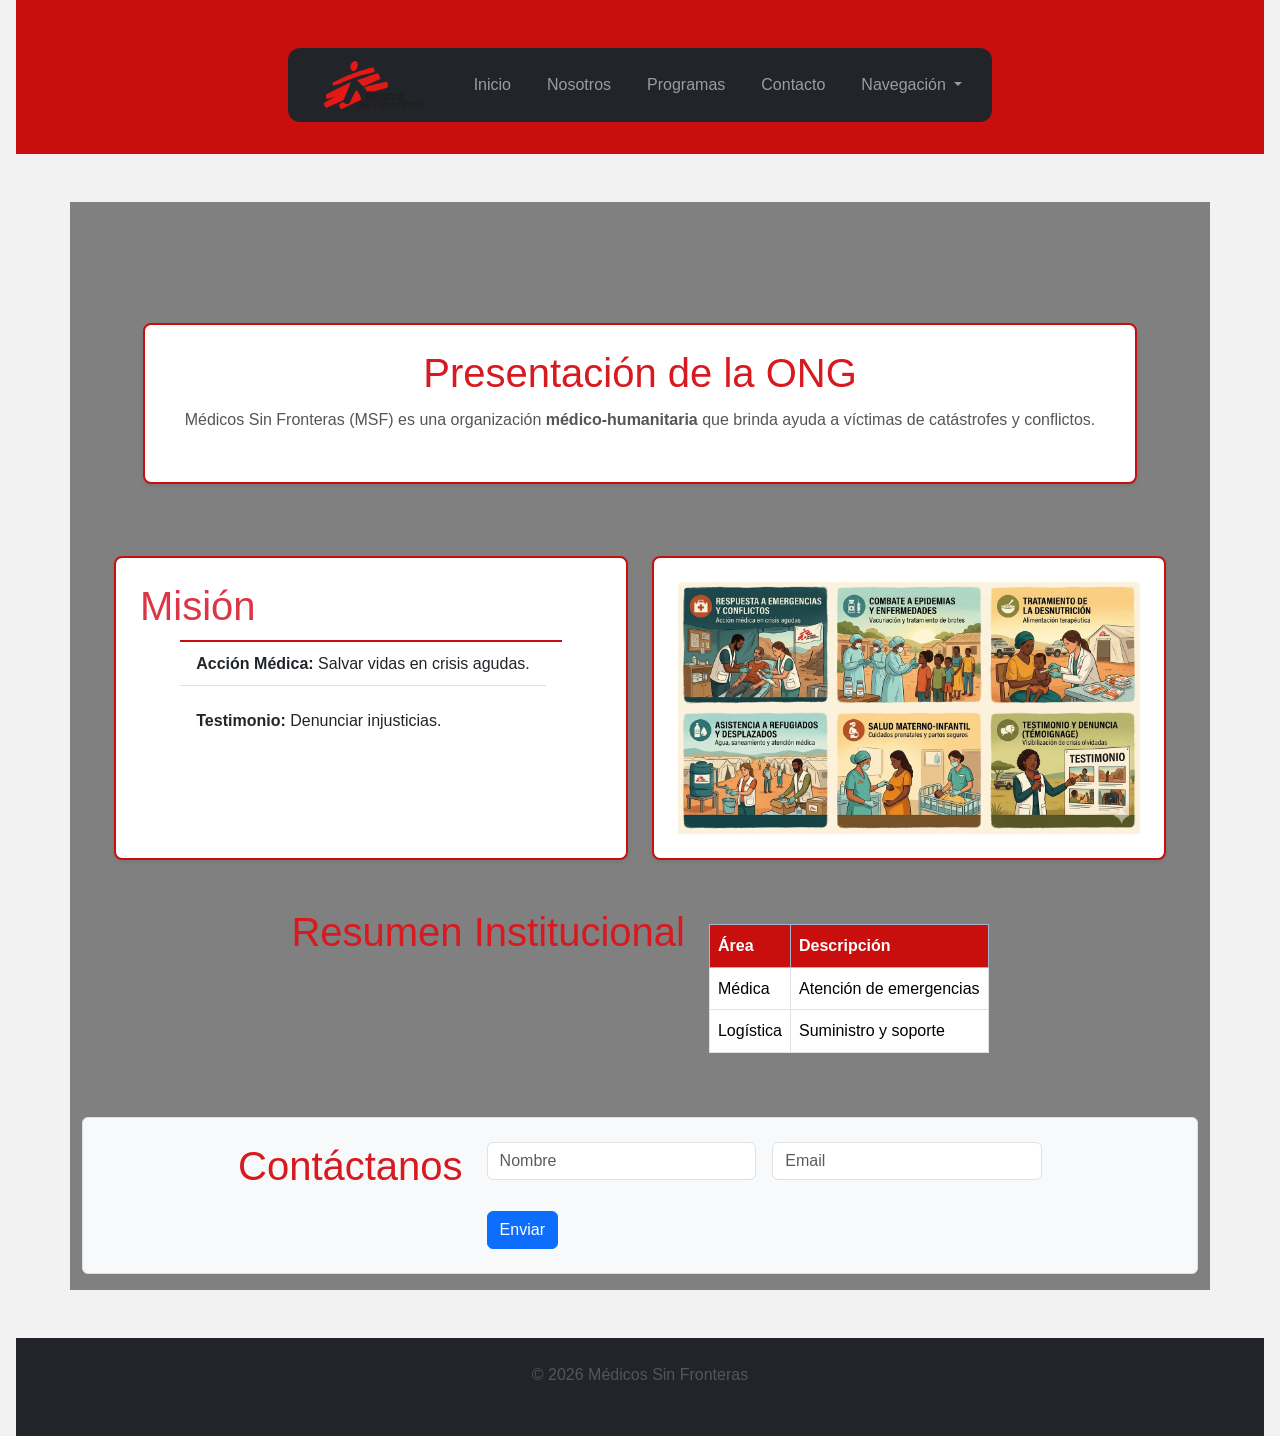
==== index.html @ 0ba84899 "### Cambios actuales en index.html 20:05hs. - Reubique el logo dentro del enlace de la marca (`<a cl" ====
<!DOCTYPE html>
<html lang="es">
<head>
    <meta charset="UTF-8">
    <meta name="viewport" content="width=device-width, initial-scale=1.0">
    <link href="https://cdn.jsdelivr.net/npm/bootstrap@5.3.3/dist/css/bootstrap.min.css" rel="stylesheet">
    <link rel="stylesheet" href="css/estilos.css">
    <title>Inicio MSF</title>
</head>
<body>

    <header>
        <nav class="navbar navbar-expand-lg bg-dark navbar-dark">
            <div class="container">
                <a class="navbar-brand ms-2" href="#">
                    <img src="imagenes/msf_logo.svg" alt="Logo MSF" width="100">
                </a>
                <button class="navbar-toggler" type="button" data-bs-toggle="collapse" data-bs-target="#navbarNav">
                    <span class="navbar-toggler-icon"></span>
                </button>
                <div class="collapse navbar-collapse" id="navbarNav">
                    <ul class="navbar-nav ms-auto">
                        <li class="nav-item"><a class="nav-link" href="index.html">Inicio</a></li>
                        <li class="nav-item"><a class="nav-link" href="nosotros.html">Nosotros</a></li>
                        <li class="nav-item"><a class="nav-link" href="programas.html">Programas</a></li>
                         <li class="nav-item"><a class="nav-link" href="contacto.html">Contacto</a>
                            </li>
                            <li class="nav-item dropdown">
                                <a class="nav-link dropdown-toggle" href="#" role="button" data-bs-toggle="dropdown"
                                    aria-expanded="false">
                                    Navegación
                                </a>
                                <ul class="dropdown-menu">
                                    <li><a class="dropdown-item" href="#PresentacionONG">Quienes somos</a></li>
                                    <li><a class="dropdown-item" href="#MisionONG">Que hacemos</a></li>
                                    <li><a class="dropdown-item" href="#ResumenAreasDeTrabajo">Ver Areas de Trabajo</a>
                                    </li>
                    </ul>
                </div>
            </div>
        </nav>
    </header>

    <!-- Contenedor General con ancho máximo -->
    <main class="container my-5">
        
        <h1 class="text-center mb-5">Medicos sin fronteras AR</h1>

        <article>
            <section id="PresentacionONG" class="mb-5">
                <div class="card p-4 shadow-sm">
                    <h2 class="text-center">Presentación de la ONG</h2>
                    <p>Médicos Sin Fronteras (MSF) es una organización <strong>médico-humanitaria</strong> que brinda ayuda a víctimas de catástrofes y conflictos.</p>
                </div>
            </section>

            <section id="MisionONG" class="mb-5">
                <div class="row">
                    <div class="col-md-6">
                        <div class="card p-4 h-100 shadow-sm">
                            <h2 class="text-danger">Misión</h2>
                            <ul class="list-group list-group-flush">
                                <li class="list-group-item"><strong>Acción Médica:</strong> Salvar vidas en crisis agudas.</li>
                                <li class="list-group-item"><strong>Testimonio:</strong> Denunciar injusticias.</li>
                            </ul>
                        </div>
                    </div>
                    <!-- Ejemplo de tarjeta para imagen -->
                    <div class="col-md-6">
                        <div class="card h-100 shadow-sm">
                            <img src="imagenes/Gemini_Generated_Image_sma0mtsma0mtsma0.png" class="card-img-top" alt="Áreas de trabajo">
                        </div>
                    </div>
                </div>
            </section>
        </article>

        <section id="TablaInfo" class="mb-5">
            <h2 class="text-center">Resumen Institucional</h2>
            <div class="table-responsive">
                <table class="table table-bordered table-hover mt-3">
                    <thead class="table-primary">
                        <tr><th>Área</th><th>Descripción</th></tr>
                    </thead>
                    <tbody>
                        <tr><td>Médica</td><td>Atención de emergencias</td></tr>
                        <tr><td>Logística</td><td>Suministro y soporte</td></tr>
                    </tbody>
                </table>
            </div>
        </section>

        <section id="Contacto" class="bg-light p-4 rounded border">
            <h2 class="text-center">Contáctanos</h2>
            <form class="row g-3">
                <div class="col-md-6"><input type="text" class="form-control" placeholder="Nombre"></div>
                <div class="col-md-6"><input type="email" class="form-control" placeholder="Email"></div>
                <div class="col-12"><button type="submit" class="btn btn-primary">Enviar</button></div>
            </form>
        </section>

    </main>

    <footer class="bg-dark text-white text-center py-4">
        <p>© 2026 Médicos Sin Fronteras</p>
    </footer>

    <script src="https://cdn.jsdelivr.net/npm/bootstrap@5.3.3/dist/js/bootstrap.bundle.min.js"></script>
</body>
</html>
---- css/estilos.css ----
/* Fuente Oswald*/
@font-face {
  font-family: 'Oswald';
  src: url('../assets/fonts/Oswald/Oswald-VariableFont_wght.ttf') format('truetype');
  font-weight: 200 700; /* Soporta todos los grosores del archivo variable */
  font-style: normal;
  font-display: swap;
}

/*Integrante 2: Header, navegación (incluyendo :hover) y footer.*/

:root {
    --color-primario: #c90e0e;    
    --color-secundario: #7e0909;  
    --color-acento: #ff1100;      
    --color-fondo: #808080;       
    --color-texto: #1A1A1A;       
    --fuente-principal: 'Roboto', sans-serif;
}




* {
    /*Integrante 1: Reset*/
    box-sizing: border-box;
    margin: 0;
    padding: 0;
}

body {
    font-family: var(--fuente-principal);
    font-size: 16px;
    line-height: 1.6;
    
    /*Elimine el max-widt para agrandar la pagina.*/

    margin: 0 auto;
    padding: 0 1rem;
    background-color: var(--color-fondo);
    color: var(--color-texto);

    overflow-x: hidden; /*Para evitar scroll horizontal.*/
}

header {
    background-color: var(--color-primario);
    color: #ffffff;
    padding: 2rem;
    text-align: center;
    border-bottom: 4px solid var(--main-color-acento);

    /*Integrante 3: Espaciado y box model. Flexbox.*/
    display:flex;
    align-items:center; /*Centra verticalmente. */
    justify-content:center; /*Centra horizontalmente. */
    gap:20px; /*Espacio entre logo y texto.*/
}

header h1 { /* Integrante 2: Header */
    font-size: 2.5rem;
    margin-bottom: 1rem;

    /*Integrante 3: Espaciado y box model. Flexbox.*/
    display: flex;
}

nav { /* Integrante 2: Navegación (incluyendo :hover) */
    margin-top: 1rem;
    padding: 1rem;
    background-color: rgba(255, 255, 255, 0.1);
    text-align: center; 
}

nav ul { /* Integrante 2: Navegación (incluyendo :hover) */
    list-style: none;
    padding: 0;
}

nav li { /* Integrante 2: Navegación (incluyendo :hover) */
    display: inline-block; 
    margin: 0 10px;        
}

nav a { /* Integrante 2: Navegación (incluyendo :hover) */
    text-decoration: none;
    color: #ffffff;
    font-weight: bold;
    padding: 0.5rem 1rem;
    transition: background-color 0.3s ease;
    display: inline-block; 

    /*Integrante 3: Espaciado y box model.*/
    display: flex;
}


nav a:hover {
    background-color: var(--color-acento);
    border-radius: 4px;
}

footer {
    background-color: var(--color-secundario);
    color: #ffffff;
    padding: 2rem;
    text-align: center;
    margin-top: 3rem;

    display:flex;
    justify-content:center;
    align-items:center;
    gap:20px;
}

footer a { /* Integrante 2: Footer */
    color: #ffffff;
    text-decoration: none;
    display: inline-block;
    margin: 0.5rem;
    font-weight: 700;
}

footer a:hover {
    color: var(--color-acento);
}


main {
    /*Integrantes 3. Color.*/
	background-color: var(--color-fondo);
    color: var(--color-texto);

    /*Integrantes 3. Espaciado y box model.*/
    margin: auto;
    padding: 1rem;
    max-width: auto;
}

img {
    max-width: 100%;
    height: auto;
}

section, article, aside {
    /*Integrantes 3. Espaciado y box model.*/
    margin: auto; /*Centra el contenido.*/
    padding: 0 1rem;
    flex-wrap:wrap;
    gap:1.5rem;
    justify-content:center;

    display: flex;
}

.Programas-Iniciativas {
    /*Integrantes 3. Color.*/
    background-color: white;
    color: var(--color-texto);

    /*Integrantes 3. Espaciado y box model.*/
    display:flex;
    flex-wrap:wrap;
    gap:20px;
    justify-content:center;
}
.card {
    /*Integrante 3: Espaciado y box model.*/
    flex:1 1 350px;
    padding:1.5rem;
    border:2px solid var(--color-primario);
    border-radius:8px;

    display: flex;
}

.card p,
.card h2,
.card h3{
    overflow-wrap: break-word;
}

h1{
    /*Integrantes 3. Tipografía, y color de heading.*/
	font-size: 3em;
    color: var(--color-fondo);
} 

h2 {
    /*Integrantes 3. Tipografía, y color de heading.*/
	font-size: clamp(1.5rem, 4vw, 2.5rem); /*clamp() = cambia el tamaño segun la pantalla.*/
	color: var(--color-primario);
} 

h3 {
    /*Integrantes 3. Tipografía, y color de heading.*/
	font-size: clamp(1.5rem, 4vw, 2.5rem); /*clamp() = cambia el tamaño segun la pantalla.*/
}

p, ol, ul{
    /*Integrantes 3. Espaciado y box model. */
	margin: 0 auto;
    padding: 0 1rem;
}

li{
    /*Para evitar que las listas sean muy largas. Como contienen muchos parrafos, en movil se vera mejor asi.*/
    line-height: 1.7;
    margin-bottom: .8rem;
}


/*Integrantes 3. Para el titulo. Del archivo "programas.html".*/
.DefinicionDe_enfermedades{
    /*Integrantes 3. Espaciado y box model. Este es el contenedor principal. */
    max-width: 900px;
    margin: 2em auto;
    padding: 2em;

    /*Integrantes 3. Tipografía, y color.*/
    border-radius: var(--color-secundario);
}

.DefinicionDe_enfermedades h3 {
    /*Tipografía, y color. Espaciado. */
    text-align: center;
    font-size: 2rem;
    margin-bottom: 1em;
    color: #1f3c88;
    border-bottom: 2px solid var(--color-secundario); /*La linea que separa, abajo de "obtener más información ..." */
    padding-bottom: 0.5em;
}
.DefinicionDe_enfermedades p {
    text-align: center;
    margin-bottom: 2em;
}
.DefinicionDe_enfermedades a {
    /* Color.  */
    color: #0066cc;
    text-decoration: none; /*Cuando pasas por el cursor, aparece una linea por debajo de las letras.*/
}
.DefinicionDe_enfermedades a:hover{
    text-decoration: underline;
}


.DefinicionDe_enfermedades dl{
    /*Tipografía, y color. Espaciado. Flexbox. */
    display: flex;
    flex-direction: column;
    gap: 1.5em;
}

.DefinicionDe_enfermedades dt{
    /*Tipografía, y color. Espaciado.*/
    font-size: 1.2rem;
    font-weight: bold;
    color: #2c3e50;
    margin-bottom: 0.2em;
}

.DefinicionDe_enfermedades dd{
    /*Tipografía, y color. Espaciado.*/
    margin-left: 0;
    padding: 1em;
    background-color: var(--color-fondo);
    border-left: 5px solid #1f3c88;
    border-radius: 8px;
    color: #444;
}

.DefinicionDe_enfermedades dd:hover{
    /* Efecto al pasar el mouse, por las definiciones. */
    transform: translateX(5px);
    transition: 0.3s; /*El tiempo que se expande el contenido.S*/
    color: white;
}


/*Para la función de javascript del boton oscuro: al dar clik, todo la pagina entra en modo oscuro..*/
.dark-mode {
    background-color: #1e1e1e;
    color: white;
}

.dark-mode .card {
    background-color: #2d2d2d;
    color: white;
}

.dark-mode .form-control {
    background-color: #444;
    color: white;
    border-color: #666;
}

.dark-mode .form-control::placeholder {
    color: #bbb;
}





/* Integrante 4: Personalización Bootstrap */

.navbar{
    border-radius: 12px;
}

.table th{
    background-color: var(--color-primario);
    color: white;
}

button{
    background-color: var(--color-primario);
    color: white;
    border: none;
    border-radius: 8px;
    padding: 10px 20px;
}

button:hover{
    background-color: #a50c0c;
}

.badge{
    font-size: 0.9rem;
    padding: 8px 12px;
}



/* Bootstrap - personalizaciones del integrante 2*/
.btn-ong {
    background-color: var(--color-principal, #750606); /* Color rojo oscuro de ejemplo */
    color: white; /* Color del texto */
    border: none;
    transition: background-color 0.3s ease;
}

/* Efecto al pasar el mouse por encima (hover) */
.btn-ong:hover {
    background-color: #a81c1c; /* Un rojo más oscuro para el hover */
    color: white;
}

.tabla-programas{
    width:100%;
    border-collapse:collapse;
    margin-top:30px;
    background:white;
}

.tabla-programas th{
    background:#c8102e;
    color:white;
    padding:15px;
    text-align:left;
}

.tabla-programas td{
    padding:15px;
    border:1px solid #d9d9d9;
}

.tabla-programas tbody tr:nth-child(even){
    background:#f5f5f5;
}

.tabla-programas tfoot{
    font-weight:bold;
    background:#efefef;

}

body{
    font-family: Arial, sans-serif;
    background-color:#f2f2f2;
}

.formulario{
    width:500px;
    margin:50px auto;
    background:white;
    padding:30px;
    border-radius:10px;
    box-shadow:0 4px 10px rgba(0,0,0,0.15);
}

h2{
    color:#d71920;
    margin-bottom:10px;
}

p{
    color:#555;
    margin-bottom:25px;
}

label{
    display:block;
    margin-bottom:5px;
    font-weight:bold;
}

input,
select,
textarea{
    width:100%;
    padding:12px;
    margin-bottom:15px;
    border:1px solid #ccc;
    border-radius:5px;
    box-sizing:border-box;
}

textarea{
    resize:vertical;
}

button{
    background:#d71920;
    color:white;
    border:none;
    padding:12px 20px;
    border-radius:5px;
    cursor:pointer;
    font-size:16px;
}

button:hover{
    background:#b31318;
}
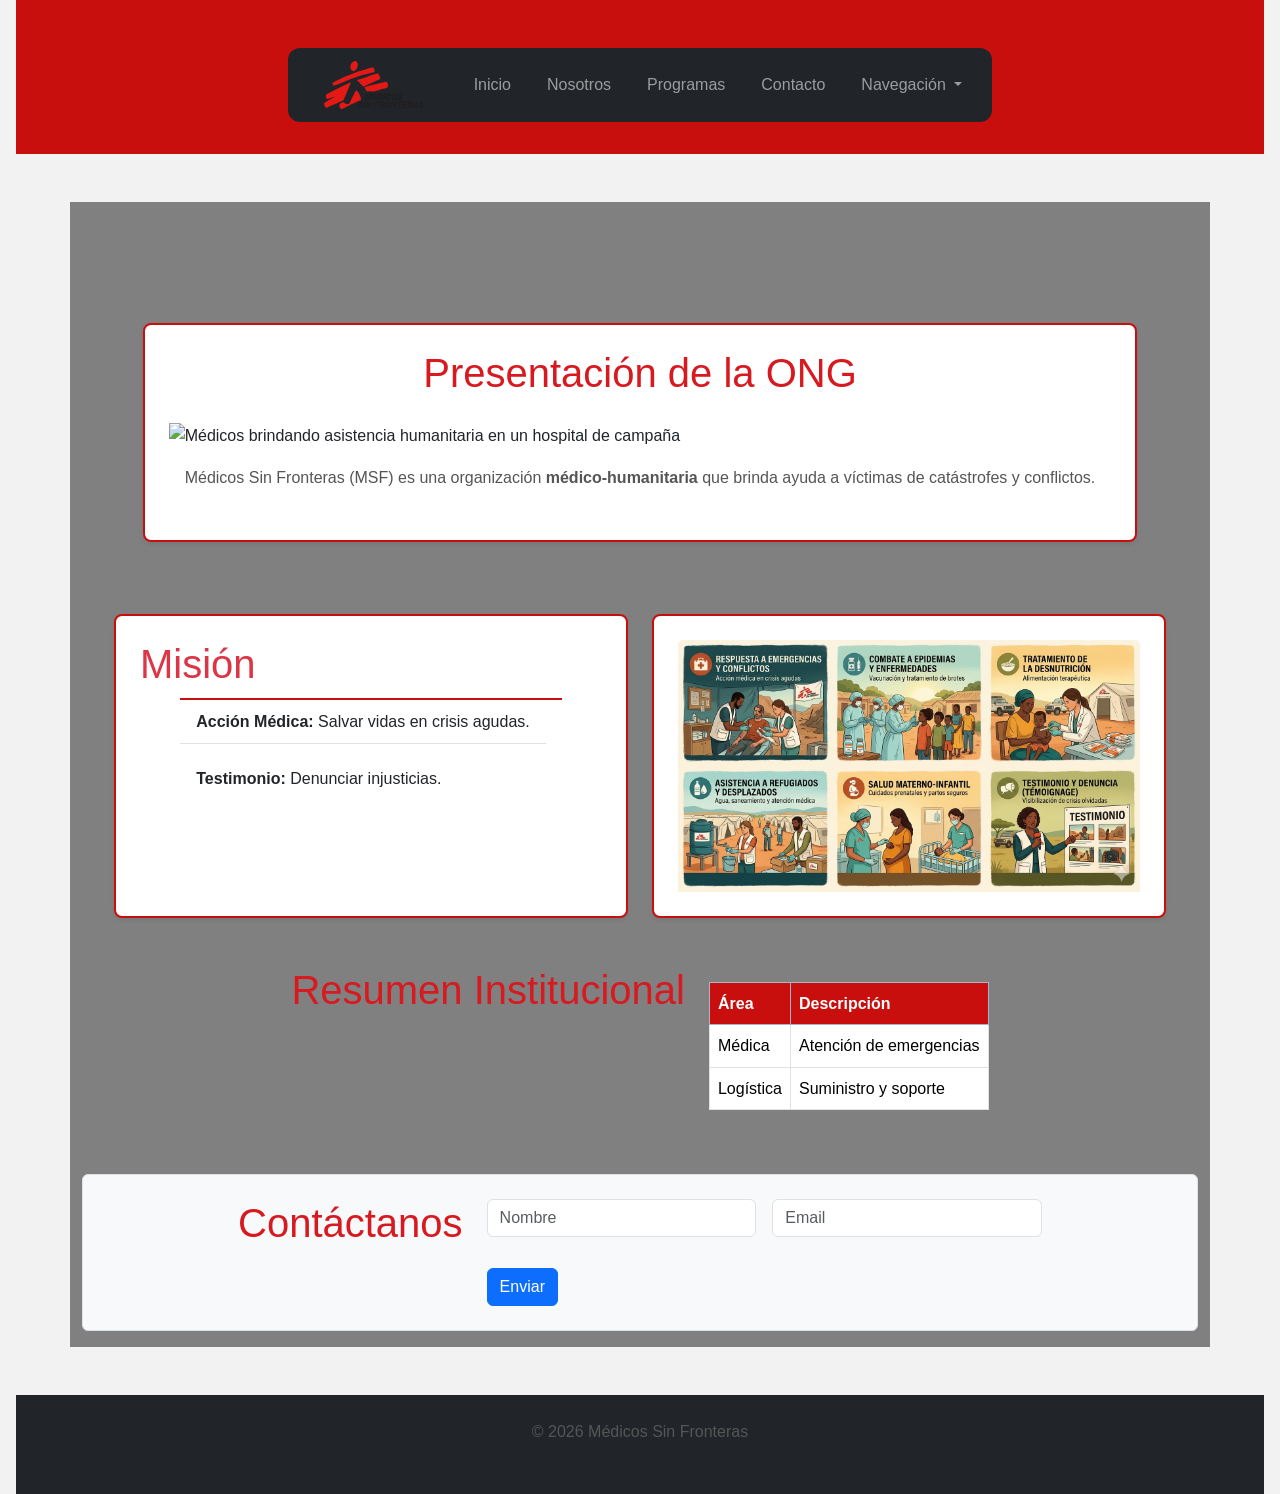
==== commit d3daa700: "feat: Añadi una imagen a la sección de presentación de la ONG en index.html" ====
--- a/index.html
+++ b/index.html
@@ -50,6 +50,7 @@
             <section id="PresentacionONG" class="mb-5">
                 <div class="card p-4 shadow-sm">
                     <h2 class="text-center">Presentación de la ONG</h2>
+                    <img src="https://picsum.photos/id/1011/600/400" alt="Médicos brindando asistencia humanitaria en un hospital de campaña" class="img-fluid my-3">
                     <p>Médicos Sin Fronteras (MSF) es una organización <strong>médico-humanitaria</strong> que brinda ayuda a víctimas de catástrofes y conflictos.</p>
                 </div>
             </section>
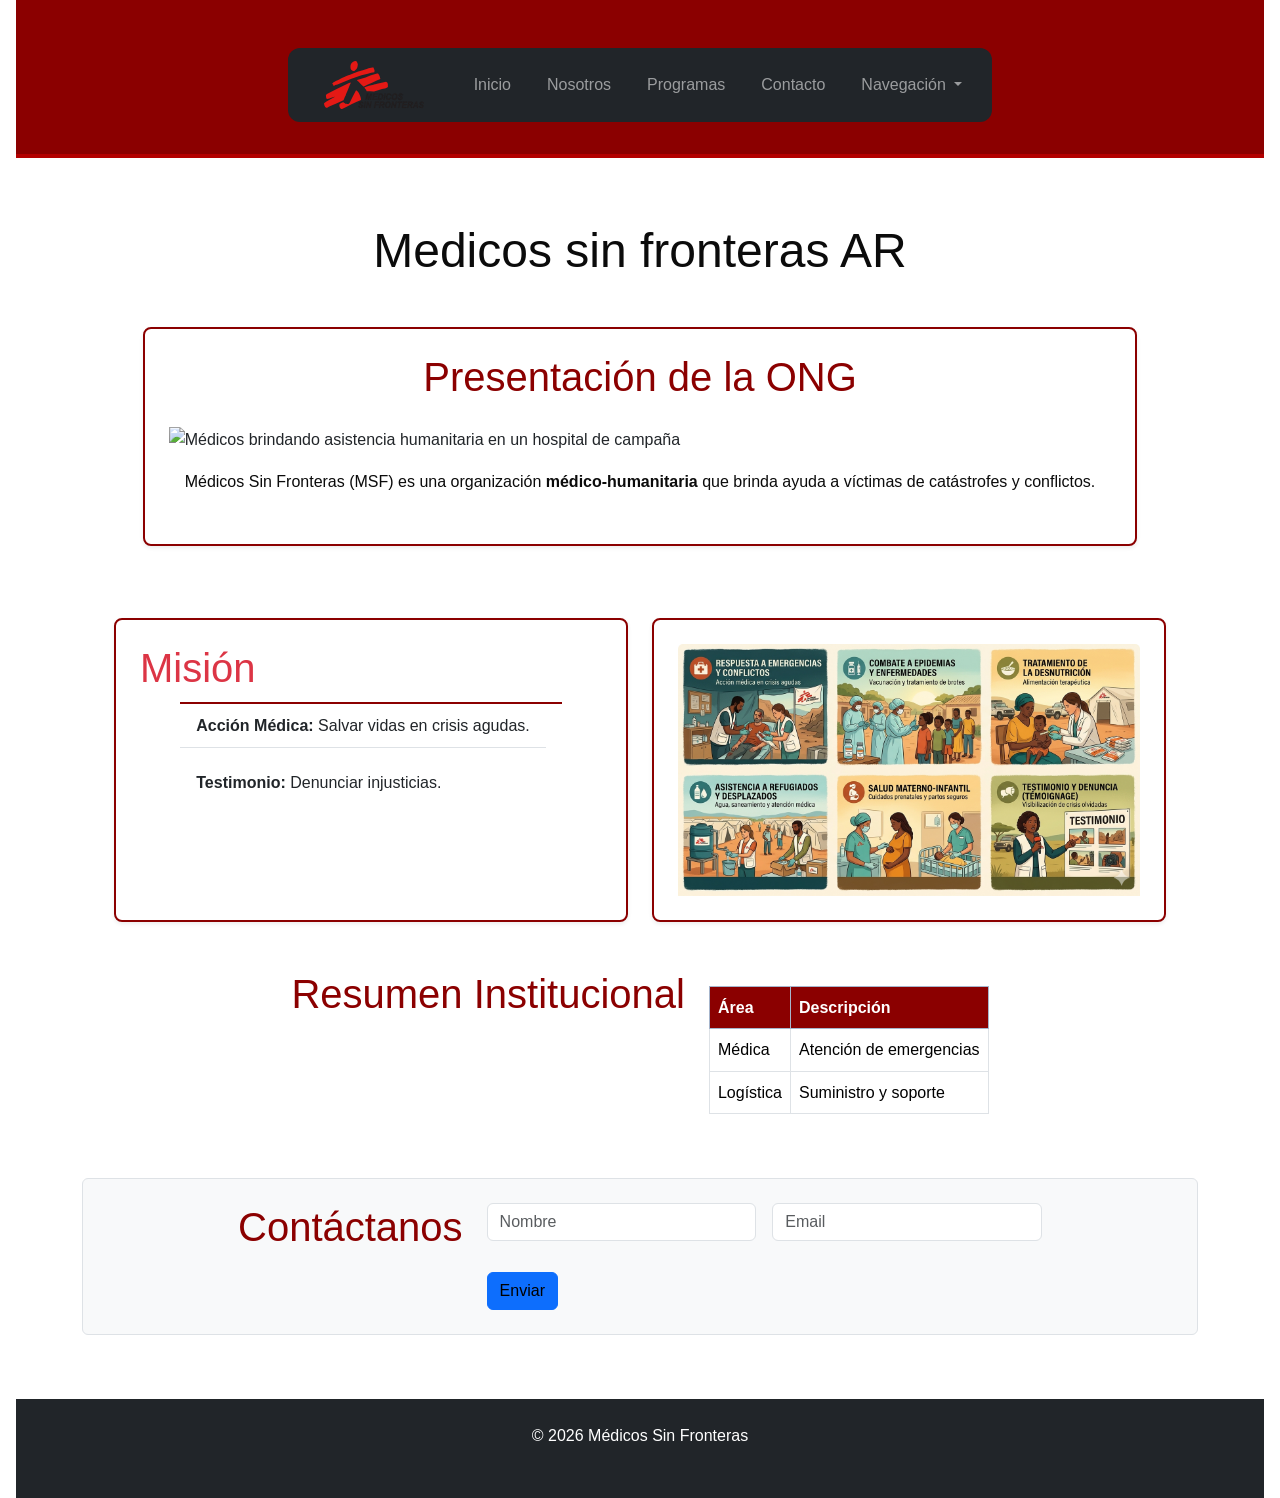
==== commit 217875fd: "fix: Ajustar colores en estilos.css para mejorar el contraste y accesibilidad; agregar función de aj" ====
--- a/index.html
+++ b/index.html
@@ -1,5 +1,6 @@
 <!DOCTYPE html>
 <html lang="es">
+
 <head>
     <meta charset="UTF-8">
     <meta name="viewport" content="width=device-width, initial-scale=1.0">
@@ -7,12 +8,13 @@
     <link rel="stylesheet" href="css/estilos.css">
     <title>Inicio MSF</title>
 </head>
+
 <body>
 
     <header>
         <nav class="navbar navbar-expand-lg bg-dark navbar-dark">
             <div class="container">
-                <a class="navbar-brand ms-2" href="#">
+                <a class="navbar-brand ms-2" href="https://www.msf.org.ar" target="_blank" rel="noopener noreferrer">
                     <img src="imagenes/msf_logo.svg" alt="Logo MSF" width="100">
                 </a>
                 <button class="navbar-toggler" type="button" data-bs-toggle="collapse" data-bs-target="#navbarNav">
@@ -23,18 +25,20 @@
                         <li class="nav-item"><a class="nav-link" href="index.html">Inicio</a></li>
                         <li class="nav-item"><a class="nav-link" href="nosotros.html">Nosotros</a></li>
                         <li class="nav-item"><a class="nav-link" href="programas.html">Programas</a></li>
-                         <li class="nav-item"><a class="nav-link" href="contacto.html">Contacto</a>
-                            </li>
-                            <li class="nav-item dropdown">
-                                <a class="nav-link dropdown-toggle" href="#" role="button" data-bs-toggle="dropdown"
-                                    aria-expanded="false">
-                                    Navegación
-                                </a>
-                                <ul class="dropdown-menu">
-                                    <li><a class="dropdown-item" href="#PresentacionONG">Quienes somos</a></li>
-                                    <li><a class="dropdown-item" href="#MisionONG">Que hacemos</a></li>
-                                    <li><a class="dropdown-item" href="#ResumenAreasDeTrabajo">Ver Areas de Trabajo</a>
-                                    </li>
+                        <li class="nav-item"><a class="nav-link" href="contacto.html">Contacto</a>
+                        </li>
+                        <li class="nav-item dropdown">
+                            <a class="nav-link dropdown-toggle" href="#" role="button" data-bs-toggle="dropdown"
+                                aria-expanded="false">
+                                Navegación
+                            </a>
+                            <ul class="dropdown-menu">
+                                <li><a class="dropdown-item" href="#PresentacionONG">Quienes somos</a></li>
+                                <li><a class="dropdown-item" href="#MisionONG">Que hacemos</a></li>
+                                <li><a class="dropdown-item" href="#ResumenAreasDeTrabajo">Ver Areas de Trabajo</a>
+                                </li>
+                            </ul>
+                        </li>
                     </ul>
                 </div>
             </div>
@@ -43,15 +47,17 @@
 
     <!-- Contenedor General con ancho máximo -->
     <main class="container my-5">
-        
+
         <h1 class="text-center mb-5">Medicos sin fronteras AR</h1>
 
         <article>
             <section id="PresentacionONG" class="mb-5">
                 <div class="card p-4 shadow-sm">
                     <h2 class="text-center">Presentación de la ONG</h2>
-                    <img src="https://picsum.photos/id/1011/600/400" alt="Médicos brindando asistencia humanitaria en un hospital de campaña" class="img-fluid my-3">
-                    <p>Médicos Sin Fronteras (MSF) es una organización <strong>médico-humanitaria</strong> que brinda ayuda a víctimas de catástrofes y conflictos.</p>
+                    <img src="https://picsum.photos/id/1011/600/400"
+                        alt="Médicos brindando asistencia humanitaria en un hospital de campaña" class="img-fluid my-3">
+                    <p>Médicos Sin Fronteras (MSF) es una organización <strong>médico-humanitaria</strong> que brinda
+                        ayuda a víctimas de catástrofes y conflictos.</p>
                 </div>
             </section>
 
@@ -61,7 +67,8 @@
                         <div class="card p-4 h-100 shadow-sm">
                             <h2 class="text-danger">Misión</h2>
                             <ul class="list-group list-group-flush">
-                                <li class="list-group-item"><strong>Acción Médica:</strong> Salvar vidas en crisis agudas.</li>
+                                <li class="list-group-item"><strong>Acción Médica:</strong> Salvar vidas en crisis
+                                    agudas.</li>
                                 <li class="list-group-item"><strong>Testimonio:</strong> Denunciar injusticias.</li>
                             </ul>
                         </div>
@@ -69,7 +76,8 @@
                     <!-- Ejemplo de tarjeta para imagen -->
                     <div class="col-md-6">
                         <div class="card h-100 shadow-sm">
-                            <img src="imagenes/Gemini_Generated_Image_sma0mtsma0mtsma0.png" class="card-img-top" alt="Áreas de trabajo">
+                            <img src="imagenes/Gemini_Generated_Image_sma0mtsma0mtsma0.png" class="card-img-top"
+                                alt="Áreas de trabajo">
                         </div>
                     </div>
                 </div>
@@ -81,11 +89,20 @@
             <div class="table-responsive">
                 <table class="table table-bordered table-hover mt-3">
                     <thead class="table-primary">
-                        <tr><th>Área</th><th>Descripción</th></tr>
+                        <tr>
+                            <th>Área</th>
+                            <th>Descripción</th>
+                        </tr>
                     </thead>
                     <tbody>
-                        <tr><td>Médica</td><td>Atención de emergencias</td></tr>
-                        <tr><td>Logística</td><td>Suministro y soporte</td></tr>
+                        <tr>
+                            <td>Médica</td>
+                            <td>Atención de emergencias</td>
+                        </tr>
+                        <tr>
+                            <td>Logística</td>
+                            <td>Suministro y soporte</td>
+                        </tr>
                     </tbody>
                 </table>
             </div>
@@ -107,5 +124,6 @@
     </footer>
 
     <script src="https://cdn.jsdelivr.net/npm/bootstrap@5.3.3/dist/js/bootstrap.bundle.min.js"></script>
+    <script src="js/main.js"></script>
 </body>
 </html>
--- a/css/estilos.css
+++ b/css/estilos.css
@@ -10,11 +10,12 @@
 /*Integrante 2: Header, navegación (incluyendo :hover) y footer.*/
 
 :root {
-    --color-primario: #c90e0e;    
-    --color-secundario: #7e0909;  
-    --color-acento: #ff1100;      
-    --color-fondo: #808080;       
-    --color-texto: #1A1A1A;       
+    /* Colores ajustados para contraste >= 8:1 */
+    --color-primario: #8b0000;    /* rojo oscuro */
+    --color-secundario: #5e0000;  /* rojo secundario más oscuro */
+    --color-acento: #b30000;      /* acento rojo oscuro */
+    --color-fondo: #ffffff;       /* fondo claro */
+    --color-texto: #0b0b0b;       /* texto muy oscuro */
     --fuente-principal: 'Roboto', sans-serif;
 }
 
@@ -48,7 +49,7 @@
     color: #ffffff;
     padding: 2rem;
     text-align: center;
-    border-bottom: 4px solid var(--main-color-acento);
+    border-bottom: 4px solid var(--color-acento);
 
     /*Integrante 3: Espaciado y box model. Flexbox.*/
     display:flex;
@@ -183,7 +184,7 @@
 h1{
     /*Integrantes 3. Tipografía, y color de heading.*/
 	font-size: 3em;
-    color: var(--color-fondo);
+    color: var(--color-texto);
 } 
 
 h2 {
@@ -218,7 +219,7 @@
     padding: 2em;
 
     /*Integrantes 3. Tipografía, y color.*/
-    border-radius: var(--color-secundario);
+    border-radius: 8px;
 }
 
 .DefinicionDe_enfermedades h3 {
@@ -226,8 +227,8 @@
     text-align: center;
     font-size: 2rem;
     margin-bottom: 1em;
-    color: #1f3c88;
-    border-bottom: 2px solid var(--color-secundario); /*La linea que separa, abajo de "obtener más información ..." */
+    color: #102a5a; /* azul más oscuro para mejor contraste */
+    border-bottom: 2px solid var(--color-secundario);
     padding-bottom: 0.5em;
 }
 .DefinicionDe_enfermedades p {
@@ -236,7 +237,7 @@
 }
 .DefinicionDe_enfermedades a {
     /* Color.  */
-    color: #0066cc;
+    color: #003e7e;
     text-decoration: none; /*Cuando pasas por el cursor, aparece una linea por debajo de las letras.*/
 }
 .DefinicionDe_enfermedades a:hover{
@@ -266,14 +267,15 @@
     background-color: var(--color-fondo);
     border-left: 5px solid #1f3c88;
     border-radius: 8px;
-    color: #444;
+    color: var(--color-texto);
 }
 
 .DefinicionDe_enfermedades dd:hover{
     /* Efecto al pasar el mouse, por las definiciones. */
     transform: translateX(5px);
-    transition: 0.3s; /*El tiempo que se expande el contenido.S*/
-    color: white;
+    transition: 0.3s; /*El tiempo que se expande el contenido.*/
+    background-color: var(--color-primario);
+    color: #ffffff;
 }
 
 
@@ -334,7 +336,7 @@
 
 /* Bootstrap - personalizaciones del integrante 2*/
 .btn-ong {
-    background-color: var(--color-principal, #750606); /* Color rojo oscuro de ejemplo */
+    background-color: var(--color-primario, #750606); /* Color rojo oscuro de ejemplo */
     color: white; /* Color del texto */
     border: none;
     transition: background-color 0.3s ease;
@@ -354,8 +356,8 @@
 }
 
 .tabla-programas th{
-    background:#c8102e;
-    color:white;
+    background: var(--color-primario);
+    color: #ffffff;
     padding:15px;
     text-align:left;
 }
@@ -377,7 +379,8 @@
 
 body{
     font-family: Arial, sans-serif;
-    background-color:#f2f2f2;
+    background-color: var(--color-fondo);
+    color: var(--color-texto);
 }
 
 .formulario{
@@ -390,12 +393,12 @@
 }
 
 h2{
-    color:#d71920;
+    color: var(--color-primario);
     margin-bottom:10px;
 }
 
 p{
-    color:#555;
+    color: var(--color-texto);
     margin-bottom:25px;
 }
 
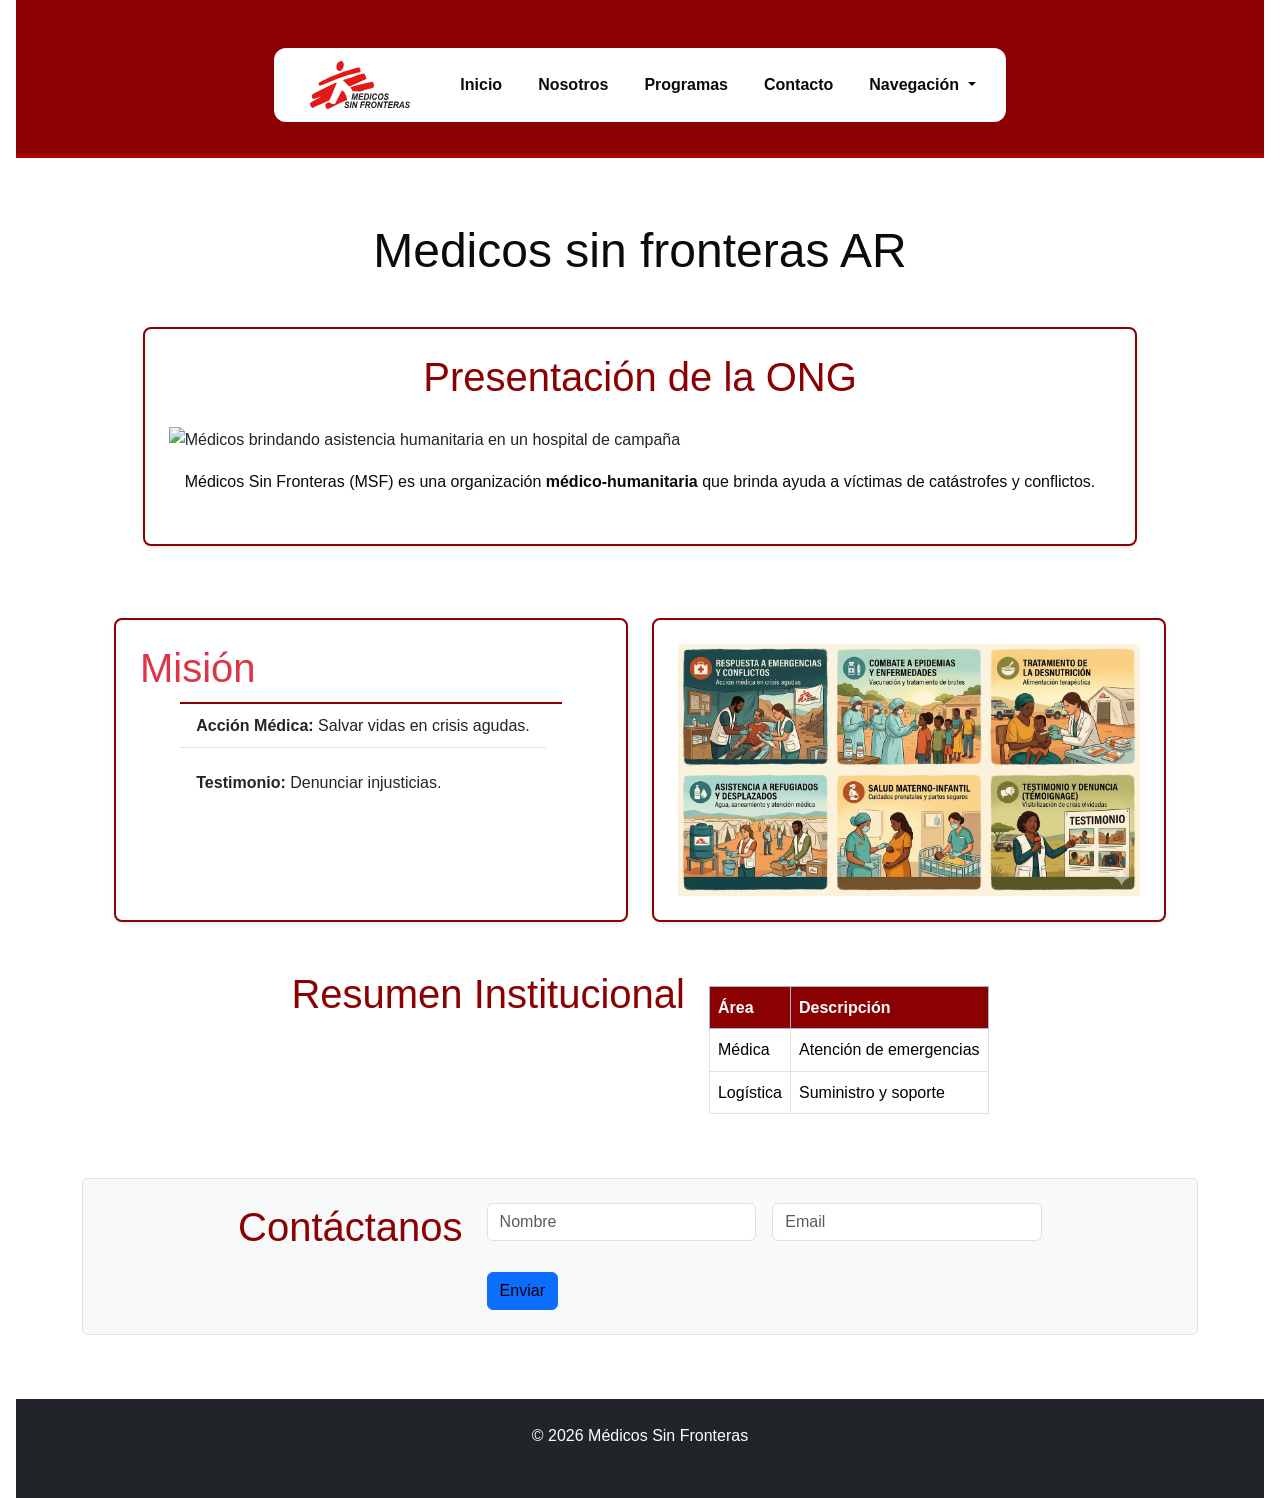
==== commit 11767f3f: "fix: Añadir ID a la barra de navegación y botones para personalización de estilos en estilos.css par" ====
--- a/index.html
+++ b/index.html
@@ -12,7 +12,7 @@
 <body>
 
     <header>
-        <nav class="navbar navbar-expand-lg bg-dark navbar-dark">
+        <nav class="navbar navbar-expand-lg bg-dark navbar-dark" id="barra-de-navegacion">
             <div class="container">
                 <a class="navbar-brand ms-2" href="https://www.msf.org.ar" target="_blank" rel="noopener noreferrer">
                     <img src="imagenes/msf_logo.svg" alt="Logo MSF" width="100">
@@ -22,20 +22,20 @@
                 </button>
                 <div class="collapse navbar-collapse" id="navbarNav">
                     <ul class="navbar-nav ms-auto">
-                        <li class="nav-item"><a class="nav-link" href="index.html">Inicio</a></li>
-                        <li class="nav-item"><a class="nav-link" href="nosotros.html">Nosotros</a></li>
-                        <li class="nav-item"><a class="nav-link" href="programas.html">Programas</a></li>
-                        <li class="nav-item"><a class="nav-link" href="contacto.html">Contacto</a>
+                        <li class="nav-item"><a class="nav-link" href="index.html" id="btnNavbar">Inicio</a></li>
+                        <li class="nav-item"><a class="nav-link" href="nosotros.html" id="btnNavbar">Nosotros</a></li>
+                        <li class="nav-item"><a class="nav-link" href="programas.html" id="btnNavbar">Programas</a></li>
+                        <li class="nav-item"><a class="nav-link" href="contacto.html" id="btnNavbar">Contacto</a>
                         </li>
                         <li class="nav-item dropdown">
                             <a class="nav-link dropdown-toggle" href="#" role="button" data-bs-toggle="dropdown"
-                                aria-expanded="false">
+                                aria-expanded="false" id="btnNavbar">
                                 Navegación
                             </a>
                             <ul class="dropdown-menu">
-                                <li><a class="dropdown-item" href="#PresentacionONG">Quienes somos</a></li>
-                                <li><a class="dropdown-item" href="#MisionONG">Que hacemos</a></li>
-                                <li><a class="dropdown-item" href="#ResumenAreasDeTrabajo">Ver Areas de Trabajo</a>
+                                <li><a class="dropdown-item" href="#PresentacionONG" id="btnNavbar">Quienes somos</a></li>
+                                <li><a class="dropdown-item" href="#MisionONG" id="btnNavbar">Que hacemos</a></li>
+                                <li><a class="dropdown-item" href="#ResumenAreasDeTrabajo" id="btnNavbar">Ver Areas de Trabajo</a>
                                 </li>
                             </ul>
                         </li>
--- a/css/estilos.css
+++ b/css/estilos.css
@@ -435,4 +435,12 @@
 
 button:hover{
     background:#b31318;
+}
+/* Bootstrap - personalizaciones */
+#barra-de-navegacion{
+    background-color: var(--color-fondo) !important;
+}
+#btnNavbar{
+    color: var(--color-texto) !important;
+    font-weight: bold;
 }
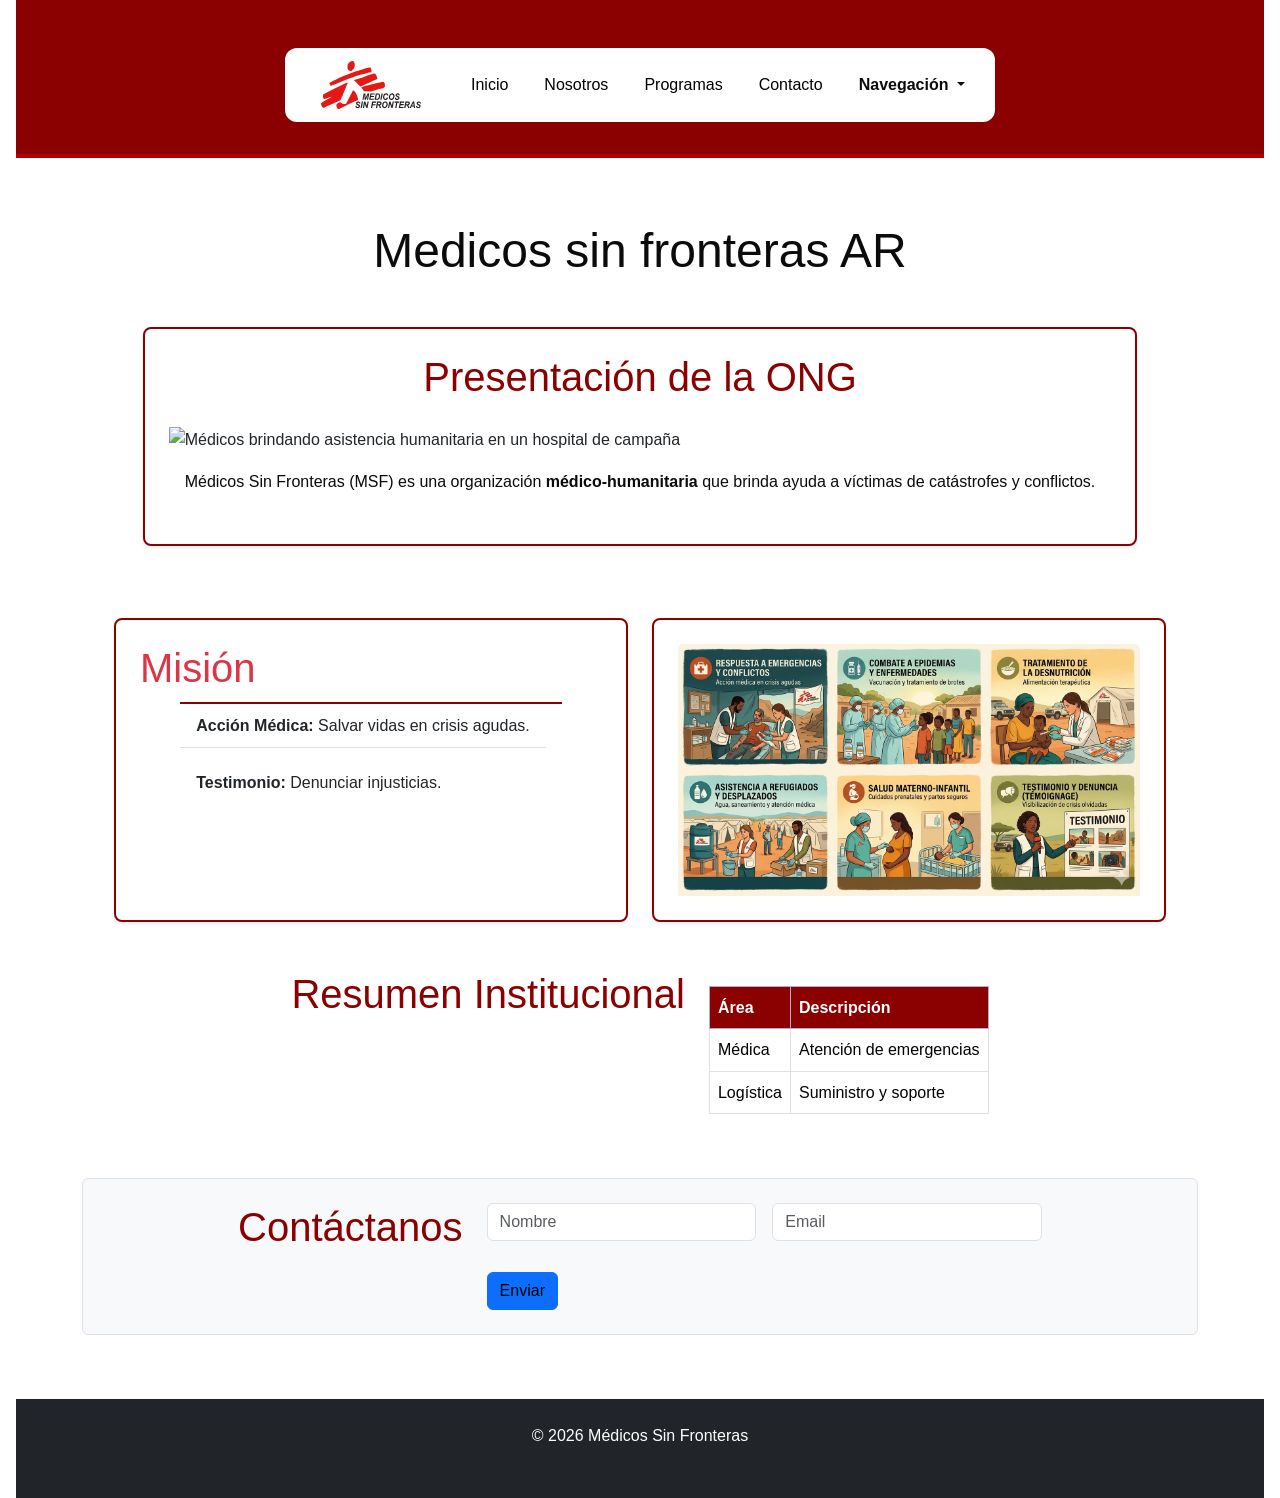
==== commit 9e1d0a5a: ""fix: arregle el error de Id duplicado en index.html"" ====
--- a/index.html
+++ b/index.html
@@ -22,10 +22,10 @@
                 </button>
                 <div class="collapse navbar-collapse" id="navbarNav">
                     <ul class="navbar-nav ms-auto">
-                        <li class="nav-item"><a class="nav-link" href="index.html" id="btnNavbar">Inicio</a></li>
-                        <li class="nav-item"><a class="nav-link" href="nosotros.html" id="btnNavbar">Nosotros</a></li>
-                        <li class="nav-item"><a class="nav-link" href="programas.html" id="btnNavbar">Programas</a></li>
-                        <li class="nav-item"><a class="nav-link" href="contacto.html" id="btnNavbar">Contacto</a>
+                        <li class="nav-item"><a class="nav-link" href="index.html" id="btnInicio">Inicio</a></li>
+                        <li class="nav-item"><a class="nav-link" href="nosotros.html" id="btnNosotros">Nosotros</a></li>
+                        <li class="nav-item"><a class="nav-link" href="programas.html" id="btnProgramas">Programas</a></li>
+                        <li class="nav-item"><a class="nav-link" href="contacto.html" id="btnContacto">Contacto</a>
                         </li>
                         <li class="nav-item dropdown">
                             <a class="nav-link dropdown-toggle" href="#" role="button" data-bs-toggle="dropdown"
@@ -33,9 +33,9 @@
                                 Navegación
                             </a>
                             <ul class="dropdown-menu">
-                                <li><a class="dropdown-item" href="#PresentacionONG" id="btnNavbar">Quienes somos</a></li>
-                                <li><a class="dropdown-item" href="#MisionONG" id="btnNavbar">Que hacemos</a></li>
-                                <li><a class="dropdown-item" href="#ResumenAreasDeTrabajo" id="btnNavbar">Ver Areas de Trabajo</a>
+                                <li><a class="dropdown-item" href="#PresentacionONG" id="btnQuienesSomos">Quienes somos</a></li>
+                                <li><a class="dropdown-item" href="#MisionONG" id="btnQueHacemos">Que hacemos</a></li>
+                                <li><a class="dropdown-item" href="#ResumenAreasDeTrabajo" id="btnAreasTrabajo">Ver Areas de Trabajo</a>
                                 </li>
                             </ul>
                         </li>
